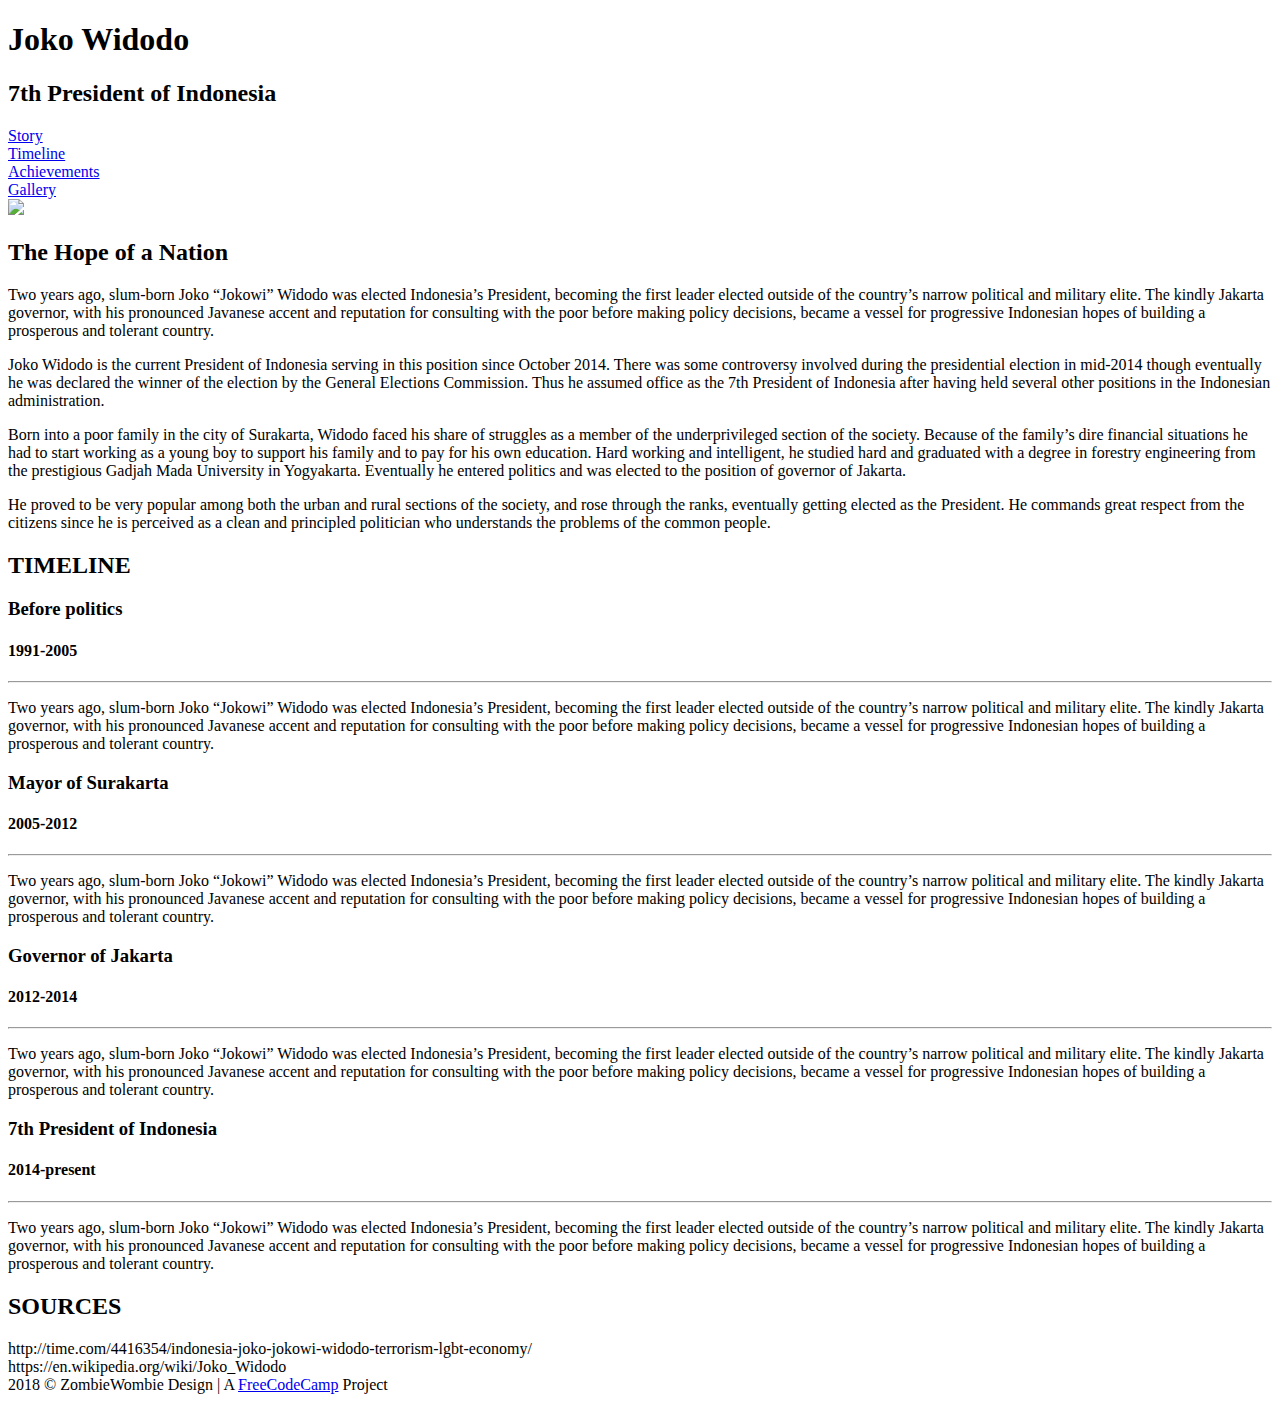
==== Online Courses - Projects/FCC/Responsive Web Design Projects/Project 1v3/index.html @ 5436d158 "structure + basic content + fonts" ====
<!DOCTYPE html>
<html lang="en">
    <head>
        <meta charset="utf-8">
        <meta http-equiv="X-UA-Compatible" content="IE=edge">
        <title></title>
        <meta name="description" content="">
        <meta name="viewport" content="width=device-width, initial-scale=1">
        <link rel="stylesheet" href="">
        <!--This code autorefreshes page-->
        <meta http-equiv="refresh" content="5">
        <!--delete/comment code before publishing-->
    </head>
    <body id="main">
        <header>
            <h1 id="title" class="center">Joko Widodo</h1>
            <h2 class="center">7th President of Indonesia</h2>
            <nav class="sidebar-blocks">
                <div class="navbutton"><a href="#story">Story</a></div>
                <div class="navbutton"><a href="#timeline">Timeline</a></div>
                <div class="navbutton"><a href="#achievements">Achievements</a></div>
                <div class="navbutton"><a href="#gallery">Gallery</a></div>
            </nav>
        </header>
        <main>
            <div id="imgdiv">
                    <img id="image" src="https://i0.wp.com/jendelasulteng.com/wp-content/uploads/2018/05/Presiden-RI-Joko-Widodo-js.com_.jpg?fit=1280%2C720&ssl=1">
                    <div id="img-caption">
                            <h2>The Hope of a Nation</h2>
                            <p>Two years ago, slum-born Joko “Jokowi” Widodo was elected Indonesia’s President, becoming the first leader elected outside of the country’s narrow political and military elite. The kindly Jakarta governor, with his pronounced Javanese accent and reputation for consulting with the poor before making policy decisions, became a vessel for progressive Indonesian hopes of building a prosperous and tolerant country.</p>
                    </div>
            </div>
            <article id="tribute-info">
                    <p>Joko Widodo is the current President of Indonesia serving in this position since October 2014. There was some controversy involved during the presidential election in mid-2014 though eventually he was declared the winner of the election by the General Elections Commission. Thus he assumed office as the 7th President of Indonesia after having held several other positions in the Indonesian administration.</p> 
                    <p>Born into a poor family in the city of Surakarta, Widodo faced his share of struggles as a member of the underprivileged section of the society. Because of the family’s dire financial situations he had to start working as a young boy to support his family and to pay for his own education. Hard working and intelligent, he studied hard and graduated with a degree in forestry engineering from the prestigious Gadjah Mada University in Yogyakarta. Eventually he entered politics and was elected to the position of governor of Jakarta.</p> 
                    <p>He proved to be very popular among both the urban and rural sections of the society, and rose through the ranks, eventually getting elected as the President. He commands great respect from the citizens since he is perceived as a clean and principled politician who understands the problems of the common people.</p>
            </article>
            <div class="timelineblock" id="timeline">
                    <div class="timeline-head">
                        <h2 class="center blockmargins">TIMELINE</h2>
                    </div>
                    <div class="timeline-column" id="timeline1">
                        <h3 class="center">Before politics</h3>
                        <h4 class="center">1991-2005</h4>
                        <hr class="style-one">
                        <p>Two years ago, slum-born Joko “Jokowi” Widodo was elected Indonesia’s President, becoming the first leader elected outside of the country’s narrow political and military elite. The kindly Jakarta governor, with his pronounced Javanese accent and reputation for consulting with the poor before making policy decisions, became a vessel for progressive Indonesian hopes of building a prosperous and tolerant country.</p>
                    </div>
                    <div class="timeline-column" id="timeline2">
                        <h3 class="center">Mayor of Surakarta</h3>
                        <h4 class="center">2005-2012</h4>
                        <hr class="style-one">
                        <p>Two years ago, slum-born Joko “Jokowi” Widodo was elected Indonesia’s President, becoming the first leader elected outside of the country’s narrow political and military elite. The kindly Jakarta governor, with his pronounced Javanese accent and reputation for consulting with the poor before making policy decisions, became a vessel for progressive Indonesian hopes of building a prosperous and tolerant country.</p>
                    </div>
                    <div class="timeline-column" id="timeline3">
                        <h3 class="center">Governor of Jakarta</h3>
                        <h4 class="center">2012-2014</h4>
                        <hr class="style-one">
                        <p>Two years ago, slum-born Joko “Jokowi” Widodo was elected Indonesia’s President, becoming the first leader elected outside of the country’s narrow political and military elite. The kindly Jakarta governor, with his pronounced Javanese accent and reputation for consulting with the poor before making policy decisions, became a vessel for progressive Indonesian hopes of building a prosperous and tolerant country.</p>
                    </div>
                    <div class="timeline-column" id="timeline4">
                        <h3 class="center">7th President of Indonesia</h3>
                        <h4 class="center">2014-present</h4>
                        <hr class="style-one">
                        <p>Two years ago, slum-born Joko “Jokowi” Widodo was elected Indonesia’s President, becoming the first leader elected outside of the country’s narrow political and military elite. The kindly Jakarta governor, with his pronounced Javanese accent and reputation for consulting with the poor before making policy decisions, became a vessel for progressive Indonesian hopes of building a prosperous and tolerant country.</p>
                    </div>
                </div>
        </main>
            <div class="sources">
                <h2 class="center">SOURCES</h2>
                    <li>http://time.com/4416354/indonesia-joko-jokowi-widodo-terrorism-lgbt-economy/</li>
                <li>https://en.wikipedia.org/wiki/Joko_Widodo</li>
                    </div>
                    <footer>
                        <span id="footer">2018 &copy ZombieWombie Design | A <a href="https://www.freecodecamp.org/" target="_blank">FreeCodeCamp</a> Project</span>
                    </footer>
            <div id="tribute-link">

            </div>
    </body>
</html>
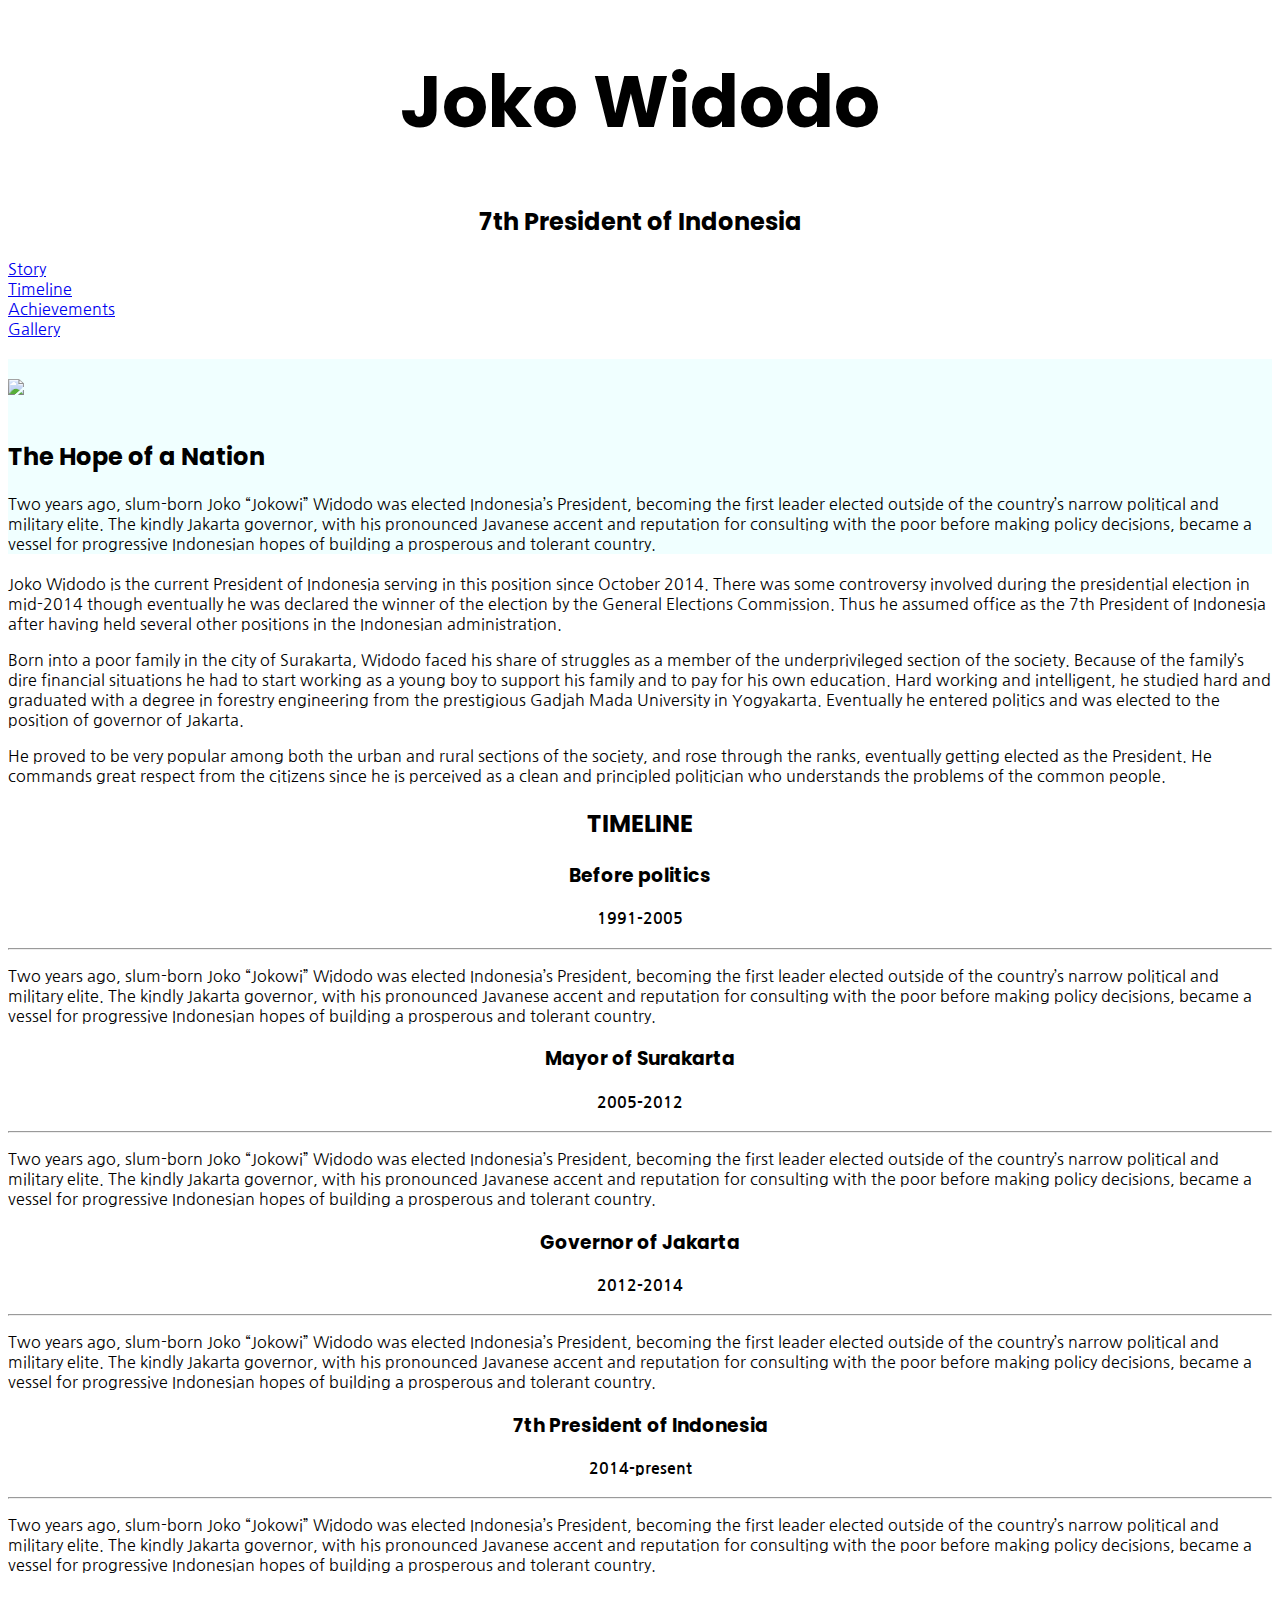
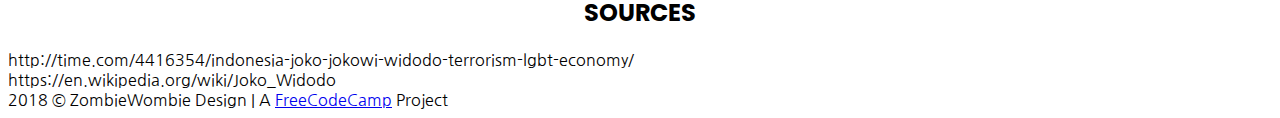
==== commit 6c11428d: "added fonts" ====
--- a/Online Courses - Projects/FCC/Responsive Web Design Projects/Project 1v3/index.html
+++ b/Online Courses - Projects/FCC/Responsive Web Design Projects/Project 1v3/index.html
@@ -3,10 +3,11 @@
     <head>
         <meta charset="utf-8">
         <meta http-equiv="X-UA-Compatible" content="IE=edge">
-        <title></title>
+        <title>Joko Widodo - A Tribute Page</title>
         <meta name="description" content="">
         <meta name="viewport" content="width=device-width, initial-scale=1">
-        <link rel="stylesheet" href="">
+        <link rel="stylesheet" href="style.css">
+        <link href="https://fonts.googleapis.com/css?family=Nanum+Gothic|Poppins" rel="stylesheet">
         <!--This code autorefreshes page-->
         <meta http-equiv="refresh" content="5">
         <!--delete/comment code before publishing-->
@@ -14,8 +15,8 @@
     <body id="main">
         <header>
             <h1 id="title" class="center">Joko Widodo</h1>
-            <h2 class="center">7th President of Indonesia</h2>
-            <nav class="sidebar-blocks">
+            <h2 class="center header">7th President of Indonesia</h2>
+            <nav class="">
                 <div class="navbutton"><a href="#story">Story</a></div>
                 <div class="navbutton"><a href="#timeline">Timeline</a></div>
                 <div class="navbutton"><a href="#achievements">Achievements</a></div>
@@ -26,55 +27,52 @@
             <div id="imgdiv">
                     <img id="image" src="https://i0.wp.com/jendelasulteng.com/wp-content/uploads/2018/05/Presiden-RI-Joko-Widodo-js.com_.jpg?fit=1280%2C720&ssl=1">
                     <div id="img-caption">
-                            <h2>The Hope of a Nation</h2>
+                            <h2 class="header">The Hope of a Nation</h2>
                             <p>Two years ago, slum-born Joko “Jokowi” Widodo was elected Indonesia’s President, becoming the first leader elected outside of the country’s narrow political and military elite. The kindly Jakarta governor, with his pronounced Javanese accent and reputation for consulting with the poor before making policy decisions, became a vessel for progressive Indonesian hopes of building a prosperous and tolerant country.</p>
                     </div>
             </div>
-            <article id="tribute-info">
+            <article id="tribute-info" class="">
                     <p>Joko Widodo is the current President of Indonesia serving in this position since October 2014. There was some controversy involved during the presidential election in mid-2014 though eventually he was declared the winner of the election by the General Elections Commission. Thus he assumed office as the 7th President of Indonesia after having held several other positions in the Indonesian administration.</p> 
                     <p>Born into a poor family in the city of Surakarta, Widodo faced his share of struggles as a member of the underprivileged section of the society. Because of the family’s dire financial situations he had to start working as a young boy to support his family and to pay for his own education. Hard working and intelligent, he studied hard and graduated with a degree in forestry engineering from the prestigious Gadjah Mada University in Yogyakarta. Eventually he entered politics and was elected to the position of governor of Jakarta.</p> 
                     <p>He proved to be very popular among both the urban and rural sections of the society, and rose through the ranks, eventually getting elected as the President. He commands great respect from the citizens since he is perceived as a clean and principled politician who understands the problems of the common people.</p>
             </article>
             <div class="timelineblock" id="timeline">
                     <div class="timeline-head">
-                        <h2 class="center blockmargins">TIMELINE</h2>
+                        <h2 class="center header">TIMELINE</h2>
                     </div>
                     <div class="timeline-column" id="timeline1">
-                        <h3 class="center">Before politics</h3>
+                        <h3 class="center header">Before politics</h3>
                         <h4 class="center">1991-2005</h4>
                         <hr class="style-one">
                         <p>Two years ago, slum-born Joko “Jokowi” Widodo was elected Indonesia’s President, becoming the first leader elected outside of the country’s narrow political and military elite. The kindly Jakarta governor, with his pronounced Javanese accent and reputation for consulting with the poor before making policy decisions, became a vessel for progressive Indonesian hopes of building a prosperous and tolerant country.</p>
                     </div>
                     <div class="timeline-column" id="timeline2">
-                        <h3 class="center">Mayor of Surakarta</h3>
+                        <h3 class="center header">Mayor of Surakarta</h3>
                         <h4 class="center">2005-2012</h4>
                         <hr class="style-one">
                         <p>Two years ago, slum-born Joko “Jokowi” Widodo was elected Indonesia’s President, becoming the first leader elected outside of the country’s narrow political and military elite. The kindly Jakarta governor, with his pronounced Javanese accent and reputation for consulting with the poor before making policy decisions, became a vessel for progressive Indonesian hopes of building a prosperous and tolerant country.</p>
                     </div>
                     <div class="timeline-column" id="timeline3">
-                        <h3 class="center">Governor of Jakarta</h3>
+                        <h3 class="center header">Governor of Jakarta</h3>
                         <h4 class="center">2012-2014</h4>
                         <hr class="style-one">
                         <p>Two years ago, slum-born Joko “Jokowi” Widodo was elected Indonesia’s President, becoming the first leader elected outside of the country’s narrow political and military elite. The kindly Jakarta governor, with his pronounced Javanese accent and reputation for consulting with the poor before making policy decisions, became a vessel for progressive Indonesian hopes of building a prosperous and tolerant country.</p>
                     </div>
                     <div class="timeline-column" id="timeline4">
-                        <h3 class="center">7th President of Indonesia</h3>
+                        <h3 class="center header">7th President of Indonesia</h3>
                         <h4 class="center">2014-present</h4>
                         <hr class="style-one">
                         <p>Two years ago, slum-born Joko “Jokowi” Widodo was elected Indonesia’s President, becoming the first leader elected outside of the country’s narrow political and military elite. The kindly Jakarta governor, with his pronounced Javanese accent and reputation for consulting with the poor before making policy decisions, became a vessel for progressive Indonesian hopes of building a prosperous and tolerant country.</p>
                     </div>
                 </div>
+            <div id="tribute-link">
+                <h2 class="center header">SOURCES</h2>
+                <li>http://time.com/4416354/indonesia-joko-jokowi-widodo-terrorism-lgbt-economy/</li>
+                <li>https://en.wikipedia.org/wiki/Joko_Widodo</li>
+            </div>
         </main>
-            <div class="sources">
-                <h2 class="center">SOURCES</h2>
-                    <li>http://time.com/4416354/indonesia-joko-jokowi-widodo-terrorism-lgbt-economy/</li>
-                <li>https://en.wikipedia.org/wiki/Joko_Widodo</li>
-                    </div>
-                    <footer>
-                        <span id="footer">2018 &copy ZombieWombie Design | A <a href="https://www.freecodecamp.org/" target="_blank">FreeCodeCamp</a> Project</span>
-                    </footer>
-            <div id="tribute-link">
-
-            </div>
+        <footer>
+            <span id="footer">2018 &copy ZombieWombie Design | A <a href="https://www.freecodecamp.org/" target="_blank">FreeCodeCamp</a> Project</span>
+        </footer>
     </body>
 </html>--- a/Online Courses - Projects/FCC/Responsive Web Design Projects/Project 1v3/style.css
+++ b/Online Courses - Projects/FCC/Responsive Web Design Projects/Project 1v3/style.css
@@ -0,0 +1,24 @@
+* {
+    font-family: "Nanum Gothic", sans-serif;
+}
+.center {
+    text-align: center;
+}
+
+#title {
+    font-family: "Poppins";
+    font-size: 72px;
+}
+
+.header {
+    font-family: "Poppins";
+}
+
+#imgdiv {
+    margin: 20px auto;
+    background-color: azure;
+
+}
+#image {
+    margin: 20px auto;
+}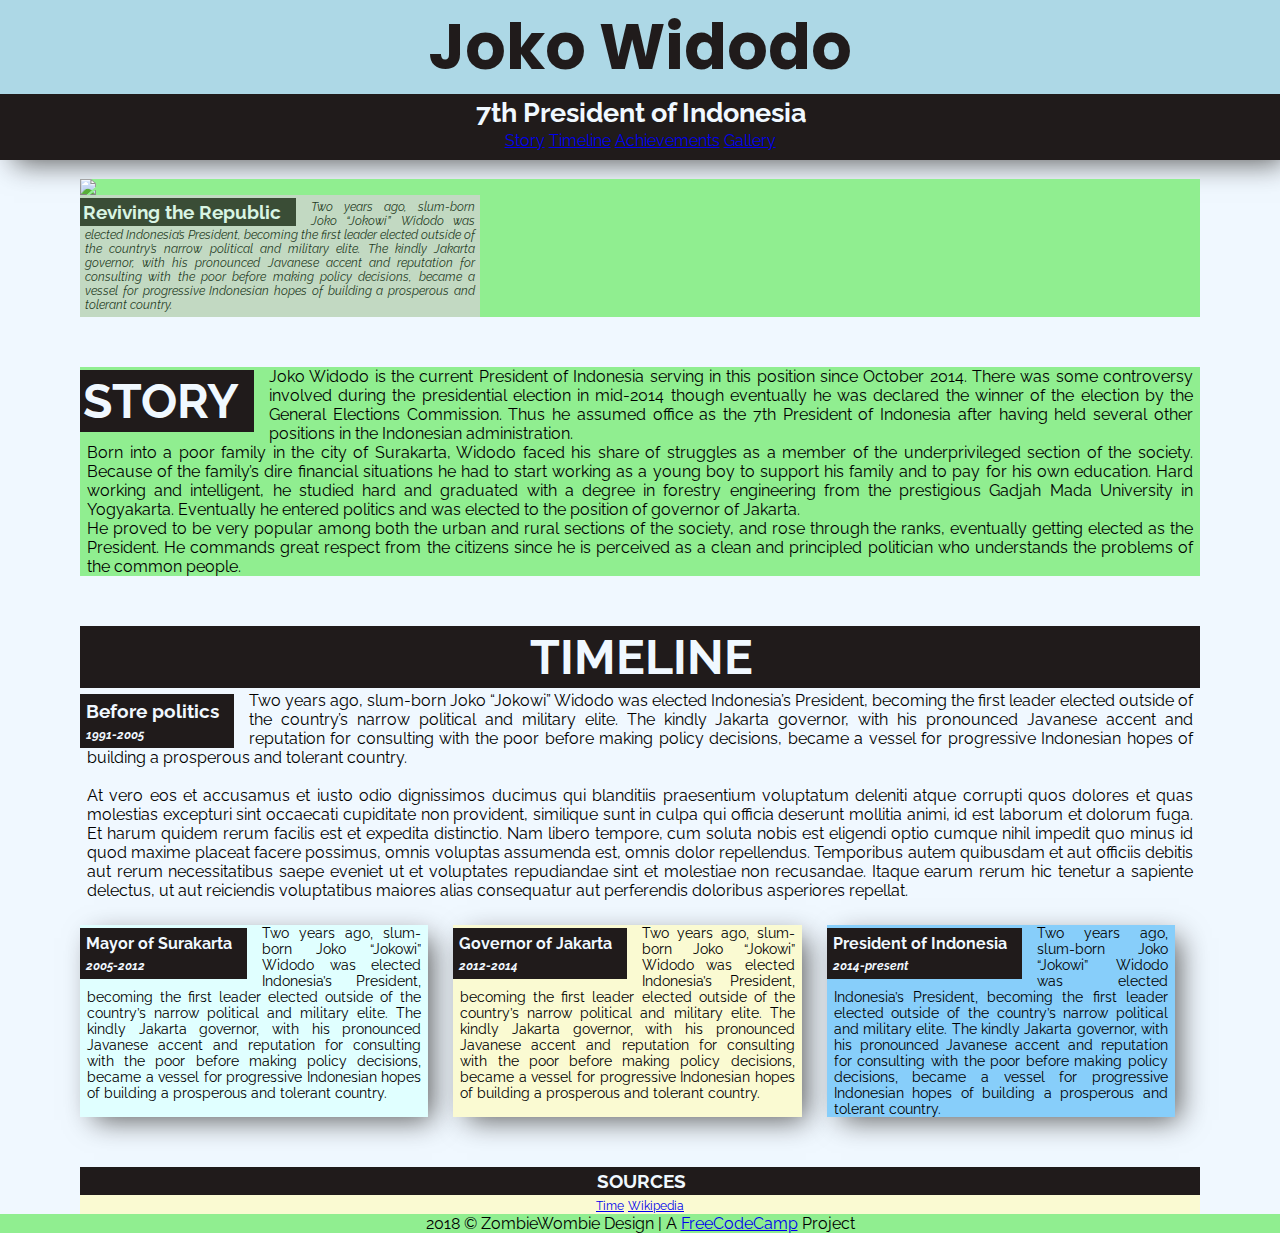
==== commit 6f8b43f0: "box shadow, blacks reduced" ====
--- a/Online Courses - Projects/FCC/Responsive Web Design Projects/Project 1v3/index.html
+++ b/Online Courses - Projects/FCC/Responsive Web Design Projects/Project 1v3/index.html
@@ -7,15 +7,15 @@
         <meta name="description" content="">
         <meta name="viewport" content="width=device-width, initial-scale=1">
         <link rel="stylesheet" href="style.css">
-        <link href="https://fonts.googleapis.com/css?family=Nanum+Gothic|Poppins" rel="stylesheet">
+        <link href="https://fonts.googleapis.com/css?family=Nanum+Gothic|Poppins|Raleway" rel="stylesheet">
         <!--This code autorefreshes page-->
         <meta http-equiv="refresh" content="5">
         <!--delete/comment code before publishing-->
     </head>
-    <body id="main">
-        <header>
+    <body>
+        <header class="box-shadow">
             <h1 id="title" class="center">Joko Widodo</h1>
-            <h2 class="center header">7th President of Indonesia</h2>
+            <h2 class="center heading">7th President of Indonesia</h2>
             <nav class="">
                 <div class="navbutton"><a href="#story">Story</a></div>
                 <div class="navbutton"><a href="#timeline">Timeline</a></div>
@@ -23,52 +23,61 @@
                 <div class="navbutton"><a href="#gallery">Gallery</a></div>
             </nav>
         </header>
-        <main>
+        <main id="main">
             <div id="imgdiv">
-                    <img id="image" src="https://i0.wp.com/jendelasulteng.com/wp-content/uploads/2018/05/Presiden-RI-Joko-Widodo-js.com_.jpg?fit=1280%2C720&ssl=1">
-                    <div id="img-caption">
-                            <h2 class="header">The Hope of a Nation</h2>
-                            <p>Two years ago, slum-born Joko “Jokowi” Widodo was elected Indonesia’s President, becoming the first leader elected outside of the country’s narrow political and military elite. The kindly Jakarta governor, with his pronounced Javanese accent and reputation for consulting with the poor before making policy decisions, became a vessel for progressive Indonesian hopes of building a prosperous and tolerant country.</p>
+                <img id="image" src="https://i0.wp.com/jendelasulteng.com/wp-content/uploads/2018/05/Presiden-RI-Joko-Widodo-js.com_.jpg?fit=1280%2C720&ssl=1">
+
+                <div id="img-caption" class="">
+                    <h3 class="subheading float-left">Reviving the Republic</h3>
+                    <p>Two years ago, slum-born Joko “Jokowi” Widodo was elected Indonesia’s President, becoming the first leader elected outside of the country’s narrow political and military elite. The kindly Jakarta governor, with his pronounced Javanese accent and reputation for consulting with the poor before making policy decisions, became a vessel for progressive Indonesian hopes of building a prosperous and tolerant country.</p>
+                </div>
+
+            </div>
+            <article id="tribute-info" class="block-styling">
+                <h2 class="subheading float-left">STORY</h2>
+                <p>Joko Widodo is the current President of Indonesia serving in this position since October 2014. There was some controversy involved during the presidential election in mid-2014 though eventually he was declared the winner of the election by the General Elections Commission. Thus he assumed office as the 7th President of Indonesia after having held several other positions in the Indonesian administration.</p> 
+                <p>Born into a poor family in the city of Surakarta, Widodo faced his share of struggles as a member of the underprivileged section of the society. Because of the family’s dire financial situations he had to start working as a young boy to support his family and to pay for his own education. Hard working and intelligent, he studied hard and graduated with a degree in forestry engineering from the prestigious Gadjah Mada University in Yogyakarta. Eventually he entered politics and was elected to the position of governor of Jakarta.</p> 
+                <p>He proved to be very popular among both the urban and rural sections of the society, and rose through the ranks, eventually getting elected as the President. He commands great respect from the citizens since he is perceived as a clean and principled politician who understands the problems of the common people.</p>
+            </article>
+            <div class="timeline-block block-styling" id="timeline">
+                <div class="timeline-head">
+                    <h2 class="center heading">TIMELINE</h2>
+                </div>
+                <div class="timeline-before" id="timeline1">
+                    <div class="subheading float-left">
+                        <h3 class="center heading">Before politics</h3>
+                        <h4 class="heading">1991-2005</h4>
                     </div>
+                    <p>Two years ago, slum-born Joko “Jokowi” Widodo was elected Indonesia’s President, becoming the first leader elected outside of the country’s narrow political and military elite. The kindly Jakarta governor, with his pronounced Javanese accent and reputation for consulting with the poor before making policy decisions, became a vessel for progressive Indonesian hopes of building a prosperous and tolerant country.</p>
+                    <br>
+                    <p>At vero eos et accusamus et iusto odio dignissimos ducimus qui blanditiis praesentium voluptatum deleniti atque corrupti quos dolores et quas molestias excepturi sint occaecati cupiditate non provident, similique sunt in culpa qui officia deserunt mollitia animi, id est laborum et dolorum fuga. Et harum quidem rerum facilis est et expedita distinctio. Nam libero tempore, cum soluta nobis est eligendi optio cumque nihil impedit quo minus id quod maxime placeat facere possimus, omnis voluptas assumenda est, omnis dolor repellendus. Temporibus autem quibusdam et aut officiis debitis aut rerum necessitatibus saepe eveniet ut et voluptates repudiandae sint et molestiae non recusandae. Itaque earum rerum hic tenetur a sapiente delectus, ut aut reiciendis voluptatibus maiores alias consequatur aut perferendis doloribus asperiores repellat.</p>
+                </div>
+                <div class="timeline-column box-shadow" id="timeline2">
+                    <div class="subheading float-left">
+                        <h3 class="center heading">Mayor of Surakarta</h3>
+                        <h4 class="heading">2005-2012</h4>
+                    </div>  
+                    <p>Two years ago, slum-born Joko “Jokowi” Widodo was elected Indonesia’s President, becoming the first leader elected outside of the country’s narrow political and military elite. The kindly Jakarta governor, with his pronounced Javanese accent and reputation for consulting with the poor before making policy decisions, became a vessel for progressive Indonesian hopes of building a prosperous and tolerant country.</p>
+                </div>
+                <div class="timeline-column box-shadow" id="timeline3">
+                    <div class="subheading float-left">
+                        <h3 class="center heading">Governor of Jakarta</h3>
+                        <h4 class="heading">2012-2014</h4>
+                    </div>
+                    <p>Two years ago, slum-born Joko “Jokowi” Widodo was elected Indonesia’s President, becoming the first leader elected outside of the country’s narrow political and military elite. The kindly Jakarta governor, with his pronounced Javanese accent and reputation for consulting with the poor before making policy decisions, became a vessel for progressive Indonesian hopes of building a prosperous and tolerant country.</p>
+                </div>
+                <div class="timeline-column box-shadow" id="timeline4">
+                    <div class="subheading float-left">
+                        <h3 class="center heading">President of Indonesia</h3>
+                        <h4 class="heading">2014-present</h4>
+                    </div>
+                    <p>Two years ago, slum-born Joko “Jokowi” Widodo was elected Indonesia’s President, becoming the first leader elected outside of the country’s narrow political and military elite. The kindly Jakarta governor, with his pronounced Javanese accent and reputation for consulting with the poor before making policy decisions, became a vessel for progressive Indonesian hopes of building a prosperous and tolerant country.</p>
+                </div>
             </div>
-            <article id="tribute-info" class="">
-                    <p>Joko Widodo is the current President of Indonesia serving in this position since October 2014. There was some controversy involved during the presidential election in mid-2014 though eventually he was declared the winner of the election by the General Elections Commission. Thus he assumed office as the 7th President of Indonesia after having held several other positions in the Indonesian administration.</p> 
-                    <p>Born into a poor family in the city of Surakarta, Widodo faced his share of struggles as a member of the underprivileged section of the society. Because of the family’s dire financial situations he had to start working as a young boy to support his family and to pay for his own education. Hard working and intelligent, he studied hard and graduated with a degree in forestry engineering from the prestigious Gadjah Mada University in Yogyakarta. Eventually he entered politics and was elected to the position of governor of Jakarta.</p> 
-                    <p>He proved to be very popular among both the urban and rural sections of the society, and rose through the ranks, eventually getting elected as the President. He commands great respect from the citizens since he is perceived as a clean and principled politician who understands the problems of the common people.</p>
-            </article>
-            <div class="timelineblock" id="timeline">
-                    <div class="timeline-head">
-                        <h2 class="center header">TIMELINE</h2>
-                    </div>
-                    <div class="timeline-column" id="timeline1">
-                        <h3 class="center header">Before politics</h3>
-                        <h4 class="center">1991-2005</h4>
-                        <hr class="style-one">
-                        <p>Two years ago, slum-born Joko “Jokowi” Widodo was elected Indonesia’s President, becoming the first leader elected outside of the country’s narrow political and military elite. The kindly Jakarta governor, with his pronounced Javanese accent and reputation for consulting with the poor before making policy decisions, became a vessel for progressive Indonesian hopes of building a prosperous and tolerant country.</p>
-                    </div>
-                    <div class="timeline-column" id="timeline2">
-                        <h3 class="center header">Mayor of Surakarta</h3>
-                        <h4 class="center">2005-2012</h4>
-                        <hr class="style-one">
-                        <p>Two years ago, slum-born Joko “Jokowi” Widodo was elected Indonesia’s President, becoming the first leader elected outside of the country’s narrow political and military elite. The kindly Jakarta governor, with his pronounced Javanese accent and reputation for consulting with the poor before making policy decisions, became a vessel for progressive Indonesian hopes of building a prosperous and tolerant country.</p>
-                    </div>
-                    <div class="timeline-column" id="timeline3">
-                        <h3 class="center header">Governor of Jakarta</h3>
-                        <h4 class="center">2012-2014</h4>
-                        <hr class="style-one">
-                        <p>Two years ago, slum-born Joko “Jokowi” Widodo was elected Indonesia’s President, becoming the first leader elected outside of the country’s narrow political and military elite. The kindly Jakarta governor, with his pronounced Javanese accent and reputation for consulting with the poor before making policy decisions, became a vessel for progressive Indonesian hopes of building a prosperous and tolerant country.</p>
-                    </div>
-                    <div class="timeline-column" id="timeline4">
-                        <h3 class="center header">7th President of Indonesia</h3>
-                        <h4 class="center">2014-present</h4>
-                        <hr class="style-one">
-                        <p>Two years ago, slum-born Joko “Jokowi” Widodo was elected Indonesia’s President, becoming the first leader elected outside of the country’s narrow political and military elite. The kindly Jakarta governor, with his pronounced Javanese accent and reputation for consulting with the poor before making policy decisions, became a vessel for progressive Indonesian hopes of building a prosperous and tolerant country.</p>
-                    </div>
-                </div>
-            <div id="tribute-link">
-                <h2 class="center header">SOURCES</h2>
-                <li>http://time.com/4416354/indonesia-joko-jokowi-widodo-terrorism-lgbt-economy/</li>
-                <li>https://en.wikipedia.org/wiki/Joko_Widodo</li>
+            <div id="tribute-link" class="block-styling">
+                <h3 class="center heading">SOURCES</h3>
+                <li><a href="http://time.com/4416354/indonesia-joko-jokowi-widodo-terrorism-lgbt-economy/" target="_blank">Time</a></li>
+                <li><a href="https://en.wikipedia.org/wiki/Joko_Widodo" target="_blank">Wikipedia</a></li>
             </div>
         </main>
         <footer>
--- a/Online Courses - Projects/FCC/Responsive Web Design Projects/Project 1v3/style.css
+++ b/Online Courses - Projects/FCC/Responsive Web Design Projects/Project 1v3/style.css
@@ -1,24 +1,160 @@
 * {
-    font-family: "Nanum Gothic", sans-serif;
+    font-family: "Raleway", sans-serif;
+    padding: 0px;
+    margin: 0px;
+}
+body {
+    /*background: linear-gradient(darkslategray, dimgray 10%, lightgray);*/
+    background: aliceblue;
 }
 .center {
     text-align: center;
 }
-
 #title {
     font-family: "Poppins";
-    font-size: 72px;
+    font-size: 63px;
+    background-color: lightblue;
+    color: rgb(32, 27, 27);
+}
+header h2 {
+    font-size: 27px;
+}
+nav {
+    text-align: center;
+    background: rgb(32, 27, 27);
+    padding: 0px 0px 10px 0px;
+    margin-bottom: 19px;
+}
+.navbutton {
+    display: inline-block;
+}
+#imgdiv {
+    background-color: lightgreen;
+    margin: 0px 80px 50px 80px;
+}
+img {
+    margin: 0px 0px;
+    display: block;
+    max-width: 73%;
+    height: auto;
+}
+#img-caption p {
+    font-size: 12px;
+    font-style: italic;
+    padding: 5px;
+    text-align: justify;
+}
+#img-caption {
+    background: lightgray;
+    opacity: 0.76;
+    max-width: 400px;
+    min-width: 150px;
+    position: sticky;
+    bottom: 250px;
+}
+.float-left {
+    float: left;
+    background: rgb(32, 27, 27);
+    color: aliceblue;
+}
+#tribute-info {
+    background: lightgreen;
+    margin-bottom: 50px;
+}
+.block-styling {
+    padding: 0px 0px;
+    margin: 0px 80px;
+}
+article p {
+    text-indent: 0px;
+    text-align: justify;
+}
+.block-styling p {
+    text-indent: 0px;
+    text-align: justify;
+    padding: 0px 7px;
+}
+h2 {
+    font-size: 48px;
+}
+h4 {
+    font-style: italic;
+    font-size: 12px;
+}
+.timeline-block {
+    background-color: transparent;
+    display: grid;
+    grid-template-columns: 1fr 1fr 1fr;
+    grid-template-rows:
+    40px auto auto;
+    grid-gap: 25px;
+    align-content: space-between;
+    justify-content: space-between;
+    margin-bottom: 50px;
+}
+.timeline-head {
+    width: 100%;
+    grid-column: 1 / end;
+    grid-row: 1/2;
+}
+.heading {
+    font-weight: bold;
+    background: rgb(32, 27, 27);
+    color: aliceblue;
+    padding: 3px 0px 3px 3px;
+}
+.subheading {
+    font-weight: bold;
+    background: rgb(32, 27, 27);
+    color: aliceblue;
+    padding: 3px 15px 3px 3px;
+    margin: 3px 15px 0px 0px;
+}
+.box-shadow {
+    -webkit-box-shadow: 9px 8px 27px -5px rgba(92,92,92,1);
+    -moz-box-shadow: 9px 8px 27px -5px rgba(92,92,92,1);
+    box-shadow: 9px 8px 27px -5px rgba(92,92,92,1);
 }
 
-.header {
-    font-family: "Poppins";
+.timeline-before {
+    width:  100%;
+    grid-column: 1 / end;
+    grid-row: 2 / 3;
+}   
+.timeline-column {
+    padding: 0px 0px;
+    font-size: 14px;
+    grid-column: ;
+    grid-row: ;
 }
-
-#imgdiv {
-    margin: 20px auto;
-    background-color: azure;
-
+.timeline-column p {
+    margin: 0px 0px;
 }
-#image {
-    margin: 20px auto;
+#timeline2 {
+    background: lightcyan;
+    grid-column: 1/2;
+    grid-row: 3/4;
+}
+#timeline3 {
+    background: lightgoldenrodyellow;
+    grid-column: 2/3;
+    grid-row: 3/4;
+}
+#timeline4 {
+    background: lightskyblue;
+    grid-column: 3/4;
+    grid-row: 3/4;
+}
+footer {
+    text-align: center;
+    background-color: lightgreen;
+}
+#tribute-link {
+    background: lightgoldenrodyellow;
+    text-align: center;
+    position: relative;
+}
+#tribute-link li {
+    font-size: 12px;
+    display: inline-block;
 }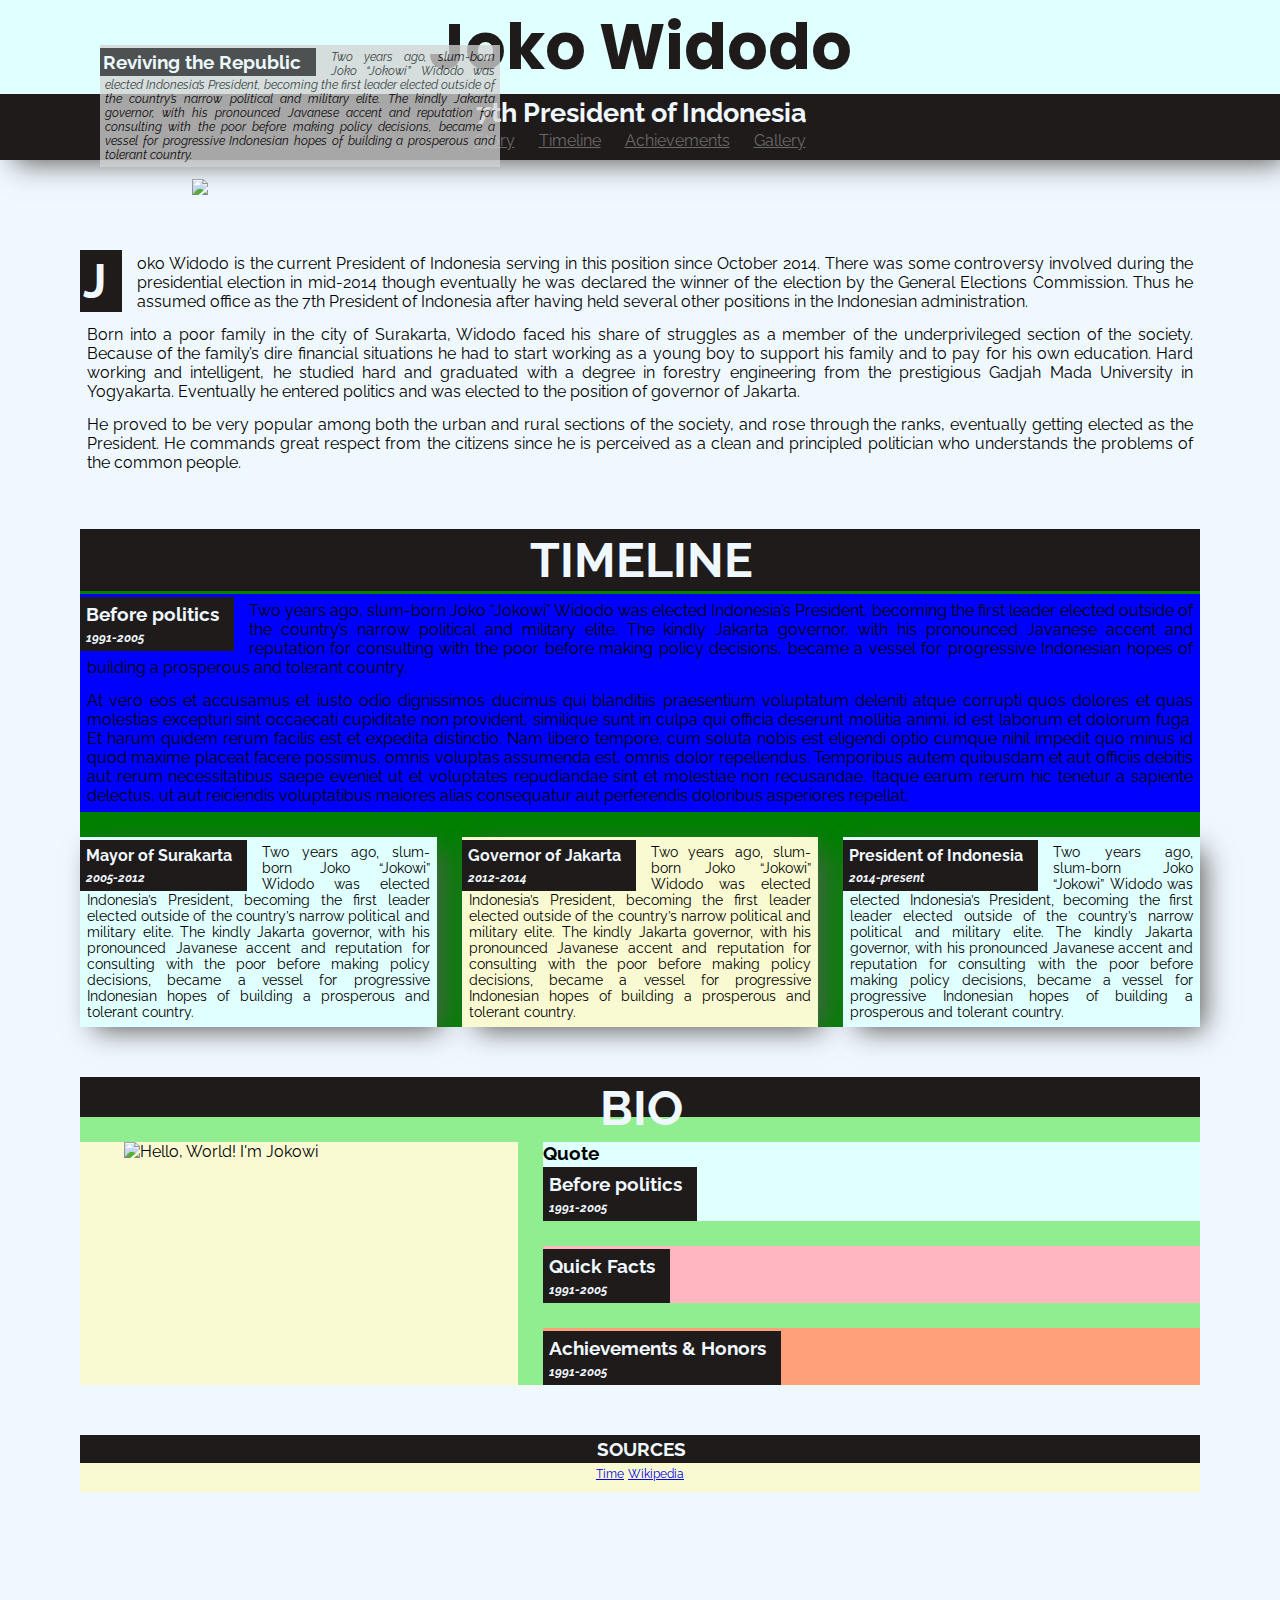
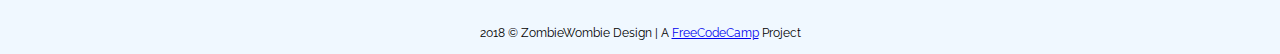
==== commit e46b1a4f: "lower section structure. imgcaption floated." ====
--- a/Online Courses - Projects/FCC/Responsive Web Design Projects/Project 1v3/index.html
+++ b/Online Courses - Projects/FCC/Responsive Web Design Projects/Project 1v3/index.html
@@ -17,7 +17,7 @@
             <h1 id="title" class="center">Joko Widodo</h1>
             <h2 class="center heading">7th President of Indonesia</h2>
             <nav class="">
-                <div class="navbutton"><a href="#story">Story</a></div>
+                <div class="navbutton"><a href="#tribute-info">Story</a></div>
                 <div class="navbutton"><a href="#timeline">Timeline</a></div>
                 <div class="navbutton"><a href="#achievements">Achievements</a></div>
                 <div class="navbutton"><a href="#gallery">Gallery</a></div>
@@ -26,16 +26,15 @@
         <main id="main">
             <div id="imgdiv">
                 <img id="image" src="https://i0.wp.com/jendelasulteng.com/wp-content/uploads/2018/05/Presiden-RI-Joko-Widodo-js.com_.jpg?fit=1280%2C720&ssl=1">
-
-                <div id="img-caption" class="">
+            </div>
+            <div id="img-caption" class="">
                     <h3 class="subheading float-left">Reviving the Republic</h3>
                     <p>Two years ago, slum-born Joko “Jokowi” Widodo was elected Indonesia’s President, becoming the first leader elected outside of the country’s narrow political and military elite. The kindly Jakarta governor, with his pronounced Javanese accent and reputation for consulting with the poor before making policy decisions, became a vessel for progressive Indonesian hopes of building a prosperous and tolerant country.</p>
                 </div>
 
-            </div>
             <article id="tribute-info" class="block-styling">
-                <h2 class="subheading float-left">STORY</h2>
-                <p>Joko Widodo is the current President of Indonesia serving in this position since October 2014. There was some controversy involved during the presidential election in mid-2014 though eventually he was declared the winner of the election by the General Elections Commission. Thus he assumed office as the 7th President of Indonesia after having held several other positions in the Indonesian administration.</p> 
+                <h2 class="subheading float-left">J</h2>
+                <p>oko Widodo is the current President of Indonesia serving in this position since October 2014. There was some controversy involved during the presidential election in mid-2014 though eventually he was declared the winner of the election by the General Elections Commission. Thus he assumed office as the 7th President of Indonesia after having held several other positions in the Indonesian administration.</p> 
                 <p>Born into a poor family in the city of Surakarta, Widodo faced his share of struggles as a member of the underprivileged section of the society. Because of the family’s dire financial situations he had to start working as a young boy to support his family and to pay for his own education. Hard working and intelligent, he studied hard and graduated with a degree in forestry engineering from the prestigious Gadjah Mada University in Yogyakarta. Eventually he entered politics and was elected to the position of governor of Jakarta.</p> 
                 <p>He proved to be very popular among both the urban and rural sections of the society, and rose through the ranks, eventually getting elected as the President. He commands great respect from the citizens since he is perceived as a clean and principled politician who understands the problems of the common people.</p>
             </article>
@@ -49,7 +48,6 @@
                         <h4 class="heading">1991-2005</h4>
                     </div>
                     <p>Two years ago, slum-born Joko “Jokowi” Widodo was elected Indonesia’s President, becoming the first leader elected outside of the country’s narrow political and military elite. The kindly Jakarta governor, with his pronounced Javanese accent and reputation for consulting with the poor before making policy decisions, became a vessel for progressive Indonesian hopes of building a prosperous and tolerant country.</p>
-                    <br>
                     <p>At vero eos et accusamus et iusto odio dignissimos ducimus qui blanditiis praesentium voluptatum deleniti atque corrupti quos dolores et quas molestias excepturi sint occaecati cupiditate non provident, similique sunt in culpa qui officia deserunt mollitia animi, id est laborum et dolorum fuga. Et harum quidem rerum facilis est et expedita distinctio. Nam libero tempore, cum soluta nobis est eligendi optio cumque nihil impedit quo minus id quod maxime placeat facere possimus, omnis voluptas assumenda est, omnis dolor repellendus. Temporibus autem quibusdam et aut officiis debitis aut rerum necessitatibus saepe eveniet ut et voluptates repudiandae sint et molestiae non recusandae. Itaque earum rerum hic tenetur a sapiente delectus, ut aut reiciendis voluptatibus maiores alias consequatur aut perferendis doloribus asperiores repellat.</p>
                 </div>
                 <div class="timeline-column box-shadow" id="timeline2">
@@ -74,6 +72,31 @@
                     <p>Two years ago, slum-born Joko “Jokowi” Widodo was elected Indonesia’s President, becoming the first leader elected outside of the country’s narrow political and military elite. The kindly Jakarta governor, with his pronounced Javanese accent and reputation for consulting with the poor before making policy decisions, became a vessel for progressive Indonesian hopes of building a prosperous and tolerant country.</p>
                 </div>
             </div>
+            <div id="bio" class="block-styling">
+                <h2 id="bio-title" class="center heading">BIO</h2>
+                <figure id="portrait-box">
+                    <img  id="portrait" src="https://timedotcom.files.wordpress.com/2000/04/joko-widodo-time-100-2015-leaders.jpg?quality=85&w=814" title="Hello, World! I'm Jokowi">
+                </figure>
+                <div id="quote">
+                    <h3>Quote</h3>
+                    <div class="subheading float-left">
+                        <h3 class="center heading">Before politics</h3>
+                        <h4 class="heading">1991-2005</h4>
+                    </div>
+                </div>
+                <div id="quick-facts">
+                    <div class="subheading float-left">
+                        <h3 class="center heading">Quick Facts</h3>
+                        <h4 class="heading">1991-2005</h4>
+                        </div>
+                </div>
+                <div id="achievements">
+                    <div class="subheading float-left">
+                        <h3 class="center heading">Achievements & Honors</h3>
+                        <h4 class="heading">1991-2005</h4>
+                    </div>
+                </div>
+            </div>
             <div id="tribute-link" class="block-styling">
                 <h3 class="center heading">SOURCES</h3>
                 <li><a href="http://time.com/4416354/indonesia-joko-jokowi-widodo-terrorism-lgbt-economy/" target="_blank">Time</a></li>
--- a/Online Courses - Projects/FCC/Responsive Web Design Projects/Project 1v3/style.css
+++ b/Online Courses - Projects/FCC/Responsive Web Design Projects/Project 1v3/style.css
@@ -4,7 +4,6 @@
     margin: 0px;
 }
 body {
-    /*background: linear-gradient(darkslategray, dimgray 10%, lightgray);*/
     background: aliceblue;
 }
 .center {
@@ -13,7 +12,7 @@
 #title {
     font-family: "Poppins";
     font-size: 63px;
-    background-color: lightblue;
+    background-color: lightcyan;
     color: rgb(32, 27, 27);
 }
 header h2 {
@@ -27,15 +26,20 @@
 }
 .navbutton {
     display: inline-block;
+    margin: 0px 10px;
+    color: lightcyan;
+}
+.navbutton a {
+    color: dimgray;
 }
 #imgdiv {
-    background-color: lightgreen;
+    background-color: transparent;
     margin: 0px 80px 50px 80px;
 }
-img {
-    margin: 0px 0px;
+#image {
+    margin: 0px auto;
     display: block;
-    max-width: 73%;
+    max-width: 80%;
     height: auto;
 }
 #img-caption p {
@@ -43,14 +47,19 @@
     font-style: italic;
     padding: 5px;
     text-align: justify;
+    background-color: lightgray;
 }
 #img-caption {
     background: lightgray;
     opacity: 0.76;
+    margin: 0px 120px 0px 80px;
     max-width: 400px;
     min-width: 150px;
-    position: sticky;
-    bottom: 250px;
+    max-height: 300px;
+    position: relative;
+    bottom: 200px;
+    left: 20px;
+    z-index: 20;
 }
 .float-left {
     float: left;
@@ -58,8 +67,23 @@
     color: aliceblue;
 }
 #tribute-info {
-    background: lightgreen;
+    background: transparent;
     margin-bottom: 50px;
+    position: relative;
+    bottom: 120px;
+}
+.heading {
+    font-weight: bold;
+    background: rgb(32, 27, 27);
+    color: aliceblue;
+    padding: 3px 0px 3px 3px;
+}
+.subheading {
+    font-weight: bold;
+    background: rgb(32, 27, 27);
+    color: aliceblue;
+    padding: 3px 15px 3px 3px;
+    margin: 3px 15px 0px 0px;
 }
 .block-styling {
     padding: 0px 0px;
@@ -72,7 +96,7 @@
 .block-styling p {
     text-indent: 0px;
     text-align: justify;
-    padding: 0px 7px;
+    padding: 7px 7px;
 }
 h2 {
     font-size: 48px;
@@ -82,79 +106,146 @@
     font-size: 12px;
 }
 .timeline-block {
-    background-color: transparent;
+    background-color: green;
+    position: relative;
+    bottom: 120px;
+    margin-bottom: 50px;
     display: grid;
+    grid-template-areas: 
+        "head head head"
+        "before before before"
+        "column1 column2 column3";
     grid-template-columns: 1fr 1fr 1fr;
     grid-template-rows:
     40px auto auto;
     grid-gap: 25px;
     align-content: space-between;
     justify-content: space-between;
-    margin-bottom: 50px;
 }
 .timeline-head {
     width: 100%;
-    grid-column: 1 / end;
-    grid-row: 1/2;
-}
-.heading {
-    font-weight: bold;
-    background: rgb(32, 27, 27);
-    color: aliceblue;
-    padding: 3px 0px 3px 3px;
-}
-.subheading {
-    font-weight: bold;
-    background: rgb(32, 27, 27);
-    color: aliceblue;
-    padding: 3px 15px 3px 3px;
-    margin: 3px 15px 0px 0px;
+    grid-area: head;
 }
 .box-shadow {
     -webkit-box-shadow: 9px 8px 27px -5px rgba(92,92,92,1);
     -moz-box-shadow: 9px 8px 27px -5px rgba(92,92,92,1);
     box-shadow: 9px 8px 27px -5px rgba(92,92,92,1);
 }
-
 .timeline-before {
     width:  100%;
-    grid-column: 1 / end;
-    grid-row: 2 / 3;
+    grid-area: before;
+    background: blue;
 }   
 .timeline-column {
     padding: 0px 0px;
     font-size: 14px;
-    grid-column: ;
-    grid-row: ;
 }
 .timeline-column p {
     margin: 0px 0px;
 }
 #timeline2 {
     background: lightcyan;
-    grid-column: 1/2;
-    grid-row: 3/4;
+    grid-area: column1;
 }
 #timeline3 {
     background: lightgoldenrodyellow;
-    grid-column: 2/3;
-    grid-row: 3/4;
+    grid-area: column2;
 }
 #timeline4 {
-    background: lightskyblue;
-    grid-column: 3/4;
-    grid-row: 3/4;
-}
-footer {
-    text-align: center;
-    background-color: lightgreen;
-}
+    background: lightcyan;
+    grid-area: column3;
+}
+#bio {
+    background: lightgreen;
+    position: relative;
+    bottom: 120px;
+    display: grid;
+    grid-template-areas: 
+        "head head"
+        "portrait top"
+        "portrait middle"
+        "portrait bottom";
+    grid-template-columns: 2fr 3fr;
+    grid-template-rows: 40px auto auto auto;
+    grid-gap: 25px;
+    align-content: space-between;
+    justify-content: space-between;
+    margin-bottom: 50px;
+}
+#bio-title{
+    grid-area: head;
+}
+#portrait-box {
+    background: lightgoldenrodyellow;
+    grid-area: portrait;
+}
+#portrait {
+    max-width: 80%;
+    height: auto;
+    margin: 0px auto;
+    display: block;
+}
+#quote {
+    grid-area: top;
+    background: lightcyan;
+}
+#quick-facts {
+    grid-area: middle;
+    background: lightpink;
+}
+#achievements {
+    grid-area: bottom;
+    background: lightsalmon
+}
+
+
+
 #tribute-link {
     background: lightgoldenrodyellow;
     text-align: center;
-    position: relative;
+    padding-bottom: 10px;
+    position: relative;
+    bottom: 120px;
 }
 #tribute-link li {
     font-size: 12px;
     display: inline-block;
+}
+footer {
+    text-align: center;
+    background-color: transparent;
+    padding: 14px 0px;
+    font-size: 12px;
+}
+
+
+@media (max-width: 800px) {
+    .timeline-block {
+        grid-template-columns: 1fr;
+        grid-template-areas: 
+            "head"
+            "before"
+            "column1"
+            "column2"
+            "column3";
+        bottom: 0px;
+    }
+    #img-caption {
+        position: relative;
+        display: none;
+    }
+    #tribute-info {
+        bottom: 0px;
+    }
+    #bio {
+        grid-template-columns: 1fr;
+        grid-template-areas: 
+            "head"
+            "portrait"
+            "top"
+            "middle"
+            "bottom";
+        bottom: 0;
+        margin-bottom: 50px;
+    }
 }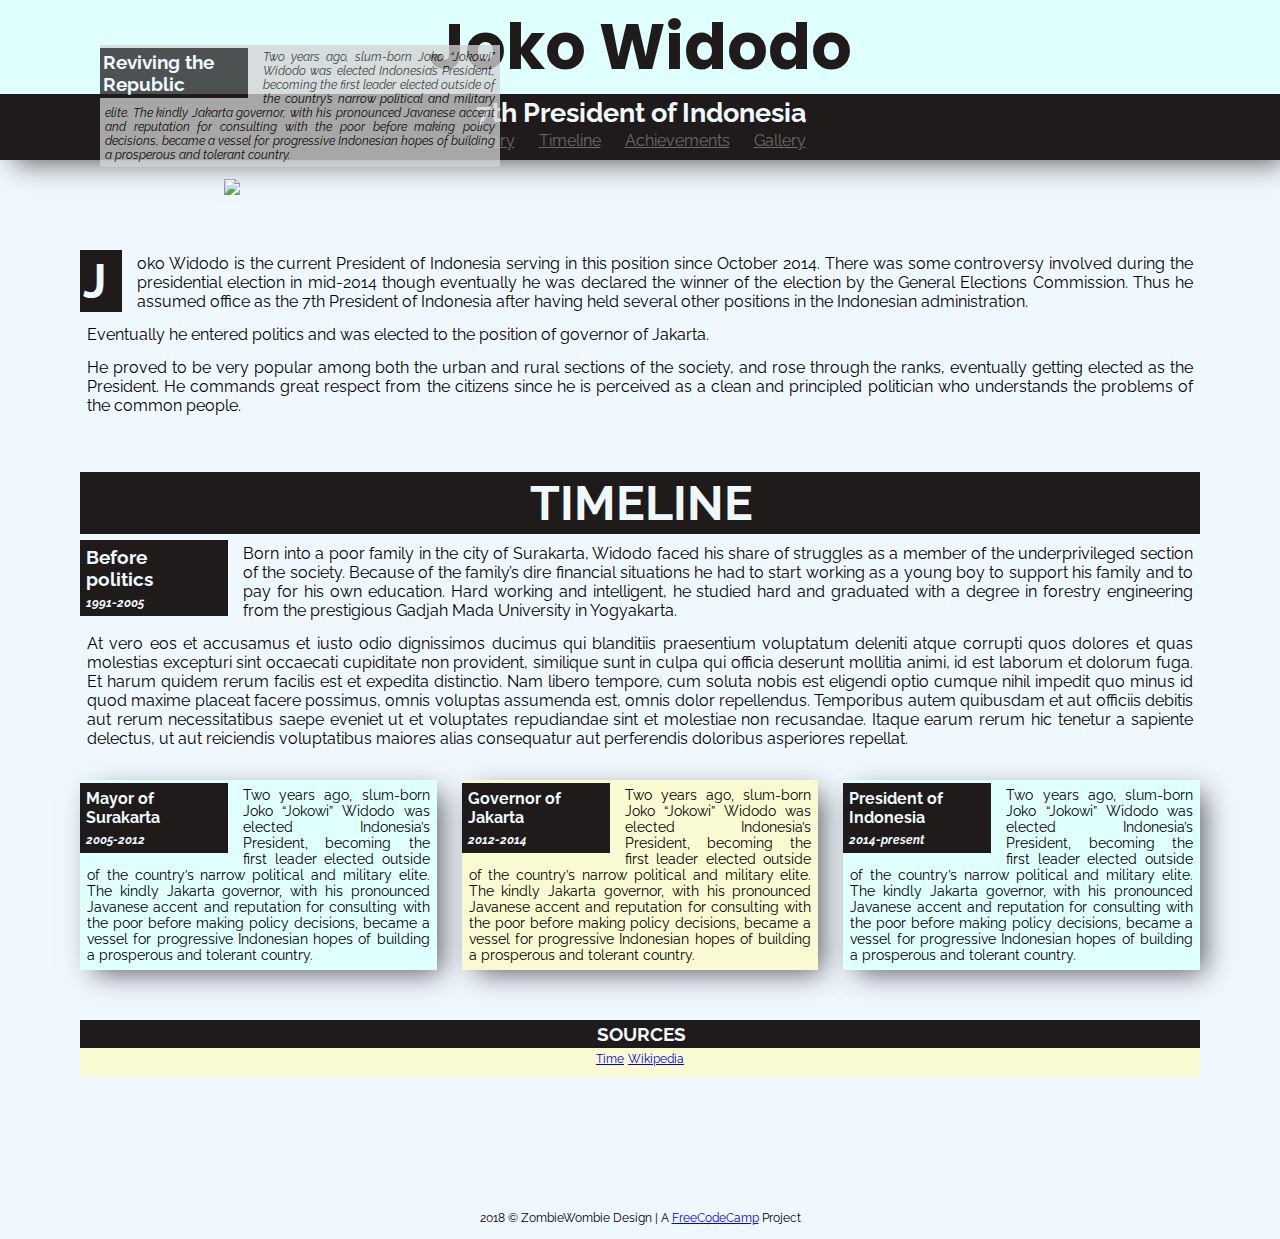
==== commit 5a5f4a05: "sat sept 15" ====
--- a/Online Courses - Projects/FCC/Responsive Web Design Projects/Project 1v3/index.html
+++ b/Online Courses - Projects/FCC/Responsive Web Design Projects/Project 1v3/index.html
@@ -28,75 +28,75 @@
                 <img id="image" src="https://i0.wp.com/jendelasulteng.com/wp-content/uploads/2018/05/Presiden-RI-Joko-Widodo-js.com_.jpg?fit=1280%2C720&ssl=1">
             </div>
             <div id="img-caption" class="">
-                    <h3 class="subheading float-left">Reviving the Republic</h3>
-                    <p>Two years ago, slum-born Joko “Jokowi” Widodo was elected Indonesia’s President, becoming the first leader elected outside of the country’s narrow political and military elite. The kindly Jakarta governor, with his pronounced Javanese accent and reputation for consulting with the poor before making policy decisions, became a vessel for progressive Indonesian hopes of building a prosperous and tolerant country.</p>
-                </div>
-
+                <h3 class="subheading float-left">Reviving the Republic</h3>
+                <p>Two years ago, slum-born Joko “Jokowi” Widodo was elected Indonesia’s President, becoming the first leader elected outside of the country’s narrow political and military elite. The kindly Jakarta governor, with his pronounced Javanese accent and reputation for consulting with the poor before making policy decisions, became a vessel for progressive Indonesian hopes of building a prosperous and tolerant country.</p>
+            </div>
             <article id="tribute-info" class="block-styling">
                 <h2 class="subheading float-left">J</h2>
                 <p>oko Widodo is the current President of Indonesia serving in this position since October 2014. There was some controversy involved during the presidential election in mid-2014 though eventually he was declared the winner of the election by the General Elections Commission. Thus he assumed office as the 7th President of Indonesia after having held several other positions in the Indonesian administration.</p> 
-                <p>Born into a poor family in the city of Surakarta, Widodo faced his share of struggles as a member of the underprivileged section of the society. Because of the family’s dire financial situations he had to start working as a young boy to support his family and to pay for his own education. Hard working and intelligent, he studied hard and graduated with a degree in forestry engineering from the prestigious Gadjah Mada University in Yogyakarta. Eventually he entered politics and was elected to the position of governor of Jakarta.</p> 
+                <p>Eventually he entered politics and was elected to the position of governor of Jakarta.</p> 
                 <p>He proved to be very popular among both the urban and rural sections of the society, and rose through the ranks, eventually getting elected as the President. He commands great respect from the citizens since he is perceived as a clean and principled politician who understands the problems of the common people.</p>
             </article>
-            <div class="timeline-block block-styling" id="timeline">
+            <div id="timeline" class="timeline-block block-styling">
                 <div class="timeline-head">
                     <h2 class="center heading">TIMELINE</h2>
                 </div>
                 <div class="timeline-before" id="timeline1">
                     <div class="subheading float-left">
-                        <h3 class="center heading">Before politics</h3>
+                        <h3 class="heading">Before politics</h3>
                         <h4 class="heading">1991-2005</h4>
                     </div>
-                    <p>Two years ago, slum-born Joko “Jokowi” Widodo was elected Indonesia’s President, becoming the first leader elected outside of the country’s narrow political and military elite. The kindly Jakarta governor, with his pronounced Javanese accent and reputation for consulting with the poor before making policy decisions, became a vessel for progressive Indonesian hopes of building a prosperous and tolerant country.</p>
+                    <p>Born into a poor family in the city of Surakarta, Widodo faced his share of struggles as a member of the underprivileged section of the society. Because of the family’s dire financial situations he had to start working as a young boy to support his family and to pay for his own education. Hard working and intelligent, he studied hard and graduated with a degree in forestry engineering from the prestigious Gadjah Mada University in Yogyakarta. </p>
                     <p>At vero eos et accusamus et iusto odio dignissimos ducimus qui blanditiis praesentium voluptatum deleniti atque corrupti quos dolores et quas molestias excepturi sint occaecati cupiditate non provident, similique sunt in culpa qui officia deserunt mollitia animi, id est laborum et dolorum fuga. Et harum quidem rerum facilis est et expedita distinctio. Nam libero tempore, cum soluta nobis est eligendi optio cumque nihil impedit quo minus id quod maxime placeat facere possimus, omnis voluptas assumenda est, omnis dolor repellendus. Temporibus autem quibusdam et aut officiis debitis aut rerum necessitatibus saepe eveniet ut et voluptates repudiandae sint et molestiae non recusandae. Itaque earum rerum hic tenetur a sapiente delectus, ut aut reiciendis voluptatibus maiores alias consequatur aut perferendis doloribus asperiores repellat.</p>
                 </div>
                 <div class="timeline-column box-shadow" id="timeline2">
                     <div class="subheading float-left">
-                        <h3 class="center heading">Mayor of Surakarta</h3>
+                        <h3 class="heading">Mayor of Surakarta</h3>
                         <h4 class="heading">2005-2012</h4>
                     </div>  
                     <p>Two years ago, slum-born Joko “Jokowi” Widodo was elected Indonesia’s President, becoming the first leader elected outside of the country’s narrow political and military elite. The kindly Jakarta governor, with his pronounced Javanese accent and reputation for consulting with the poor before making policy decisions, became a vessel for progressive Indonesian hopes of building a prosperous and tolerant country.</p>
                 </div>
                 <div class="timeline-column box-shadow" id="timeline3">
                     <div class="subheading float-left">
-                        <h3 class="center heading">Governor of Jakarta</h3>
+                        <h3 class="heading">Governor of Jakarta</h3>
                         <h4 class="heading">2012-2014</h4>
                     </div>
                     <p>Two years ago, slum-born Joko “Jokowi” Widodo was elected Indonesia’s President, becoming the first leader elected outside of the country’s narrow political and military elite. The kindly Jakarta governor, with his pronounced Javanese accent and reputation for consulting with the poor before making policy decisions, became a vessel for progressive Indonesian hopes of building a prosperous and tolerant country.</p>
                 </div>
                 <div class="timeline-column box-shadow" id="timeline4">
                     <div class="subheading float-left">
-                        <h3 class="center heading">President of Indonesia</h3>
+                        <h3 class="heading">President of Indonesia</h3>
                         <h4 class="heading">2014-present</h4>
                     </div>
                     <p>Two years ago, slum-born Joko “Jokowi” Widodo was elected Indonesia’s President, becoming the first leader elected outside of the country’s narrow political and military elite. The kindly Jakarta governor, with his pronounced Javanese accent and reputation for consulting with the poor before making policy decisions, became a vessel for progressive Indonesian hopes of building a prosperous and tolerant country.</p>
                 </div>
             </div>
+            
+<!-- refine later: heading background height is still cut short, but heading text is not
             <div id="bio" class="block-styling">
                 <h2 id="bio-title" class="center heading">BIO</h2>
                 <figure id="portrait-box">
                     <img  id="portrait" src="https://timedotcom.files.wordpress.com/2000/04/joko-widodo-time-100-2015-leaders.jpg?quality=85&w=814" title="Hello, World! I'm Jokowi">
                 </figure>
-                <div id="quote">
-                    <h3>Quote</h3>
+                <div id="quote" class="box-shadow">
                     <div class="subheading float-left">
-                        <h3 class="center heading">Before politics</h3>
-                        <h4 class="heading">1991-2005</h4>
+                        <h3 class="heading">Quote</h3>
                     </div>
                 </div>
-                <div id="quick-facts">
+                <div id="quick-facts" class="box-shadow">
                     <div class="subheading float-left">
-                        <h3 class="center heading">Quick Facts</h3>
-                        <h4 class="heading">1991-2005</h4>
+                        <h3 class="heading">Quick Facts</h3>
                         </div>
                 </div>
-                <div id="achievements">
+                <div id="achievements" class="box-shadow">
                     <div class="subheading float-left">
-                        <h3 class="center heading">Achievements & Honors</h3>
-                        <h4 class="heading">1991-2005</h4>
+                        <h3 class="heading">Achievements & Honors</h3>
                     </div>
                 </div>
             </div>
+-->
+
+
             <div id="tribute-link" class="block-styling">
                 <h3 class="center heading">SOURCES</h3>
                 <li><a href="http://time.com/4416354/indonesia-joko-jokowi-widodo-terrorism-lgbt-economy/" target="_blank">Time</a></li>
--- a/Online Courses - Projects/FCC/Responsive Web Design Projects/Project 1v3/style.css
+++ b/Online Courses - Projects/FCC/Responsive Web Design Projects/Project 1v3/style.css
@@ -34,7 +34,7 @@
 }
 #imgdiv {
     background-color: transparent;
-    margin: 0px 80px 50px 80px;
+    margin: 0px 120px 50px 120px;
 }
 #image {
     margin: 0px auto;
@@ -82,6 +82,7 @@
     font-weight: bold;
     background: rgb(32, 27, 27);
     color: aliceblue;
+    max-width: 130px;
     padding: 3px 15px 3px 3px;
     margin: 3px 15px 0px 0px;
 }
@@ -106,7 +107,7 @@
     font-size: 12px;
 }
 .timeline-block {
-    background-color: green;
+    background-color: transparent;
     position: relative;
     bottom: 120px;
     margin-bottom: 50px;
@@ -116,14 +117,12 @@
         "before before before"
         "column1 column2 column3";
     grid-template-columns: 1fr 1fr 1fr;
-    grid-template-rows:
-    40px auto auto;
+    grid-template-rows: 40px auto auto;
     grid-gap: 25px;
     align-content: space-between;
     justify-content: space-between;
 }
 .timeline-head {
-    width: 100%;
     grid-area: head;
 }
 .box-shadow {
@@ -132,9 +131,8 @@
     box-shadow: 9px 8px 27px -5px rgba(92,92,92,1);
 }
 .timeline-before {
-    width:  100%;
     grid-area: before;
-    background: blue;
+    background: transparent;
 }   
 .timeline-column {
     padding: 0px 0px;
@@ -155,10 +153,12 @@
     background: lightcyan;
     grid-area: column3;
 }
+
 #bio {
     background: lightgreen;
     position: relative;
     bottom: 120px;
+    margin-bottom: 50px;
     display: grid;
     grid-template-areas: 
         "head head"
@@ -167,10 +167,10 @@
         "portrait bottom";
     grid-template-columns: 2fr 3fr;
     grid-template-rows: 40px auto auto auto;
-    grid-gap: 25px;
+    grid-gap: 0px;
     align-content: space-between;
     justify-content: space-between;
-    margin-bottom: 50px;
+    z-index: 0;
 }
 #bio-title{
     grid-area: head;
@@ -237,6 +237,10 @@
     #tribute-info {
         bottom: 0px;
     }
+    #tribute-link {
+        bottom: 0px;
+    }
+
     #bio {
         grid-template-columns: 1fr;
         grid-template-areas: 
